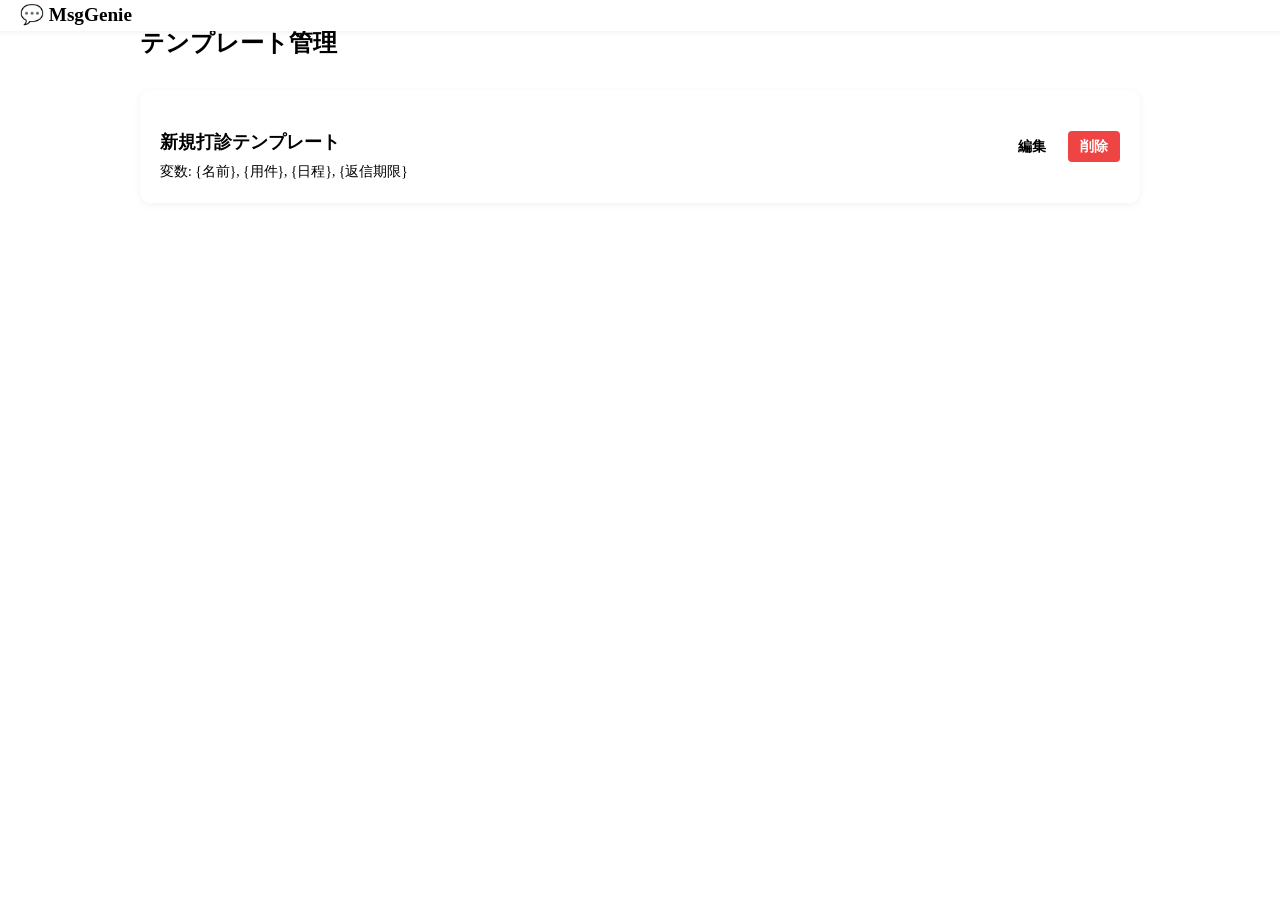
==== template.html @ 5270aef0 "Add initial template management HTML structure" ====
<!DOCTYPE html>
<html lang="ja">
<head>
    <meta charset="UTF-8">
    <meta name="viewport" content="width=device-width, initial-scale=1.0">
    <title>テンプレート管理 | MsgGenie</title>
    <link rel="icon" href="favicon.ico">
    <link rel="apple-touch-icon" href="apple-touch-icon.png">
    <link rel="icon" type="image/svg+xml" href="icon.svg">
    <link rel="stylesheet" href="common.css">
    <style>
        .template-list {
            display: grid;
            gap: 15px;
            margin-bottom: 30px;
        }
        .template-item {
            display: flex;
            justify-content: space-between;
            align-items: center;
        }
        .template-info h3 {
            margin-bottom: 5px;
            font-size: 1.1rem;
        }
        .template-vars {
            font-size: 0.85rem;
            color: var(--primary-color);
        }
        .template-actions {
            display: flex;
            gap: 10px;
        }
        #templateForm {
            display: none; /* 初期状態は非表示 */
        }
        .variable-hint {
            font-size: 0.85rem;
            color: var(--text-light);
            background: var(--secondary-color);
            padding: 10px;
            border-radius: 6px;
            margin-bottom: 15px;
        }
    </style>
</head>
<body>
    <header>
        <div class="header-title">💬 MsgGenie</div>
    </header>

    <main>
        <h1>テンプレート管理</h1>
        
        <div id="templateListArea">
            <div class="template-list" id="templateList">
                <!-- テンプレート一覧がここに表示される -->
            </div>
            <button class="btn btn-primary" onclick="showForm()">＋ 新規テンプレート作成</button>
        </div>

        <div id="templateForm" class="card">
            <h2 id="formTitle">新規作成</h2>
            <div class="variable-hint">
                💡 <strong>ヒント:</strong><br>
                文章の中で、人によって変えたい部分を <code>{名前}</code> や <code>{日程}</code> のように波括弧 <code>{}</code> で囲んでください。<br>
                送信時に自動で入力欄が作成されます。
            </div>
            
            <input type="hidden" id="templateId">
            
            <label>テンプレート名</label>
            <input type="text" id="templateName" placeholder="例：新規シフト打診" required>
            
            <label>メッセージ本文</label>
            <textarea id="templateContent" rows="10" placeholder="{名前}さん、お疲れ様です。..." required></textarea>
            
            <div style="display: flex; gap: 10px; margin-top: 10px;">
                <button class="btn btn-primary" onclick="saveTemplate()">保存する</button>
                <button class="btn btn-secondary" onclick="hideForm()">キャンセル</button>
            </div>
        </div>
    </main>

    <footer>
        <p>© 2026 QcDa Project. All Rights Reserved.</p>
    </footer>

    <script src="common.js"></script>
    <script>
        document.addEventListener('DOMContentLoaded', loadTemplates);

        function loadTemplates() {
            const templates = DB.getTemplates();
            const listEl = document.getElementById('templateList');
            listEl.innerHTML = '';

            if (templates.length === 0) {
                listEl.innerHTML = '<p style="color:#666;">テンプレートがありません。</p>';
                return;
            }

            templates.forEach(t => {
                const varsStr = t.variables.length > 0 
                    ? `変数: {${t.variables.join('}, {')}}` 
                    : '変数なし';

                const card = document.createElement('div');
                card.className = 'card template-item';
                card.innerHTML = `
                    <div class="template-info">
                        <h3>${escapeHtml(t.name)}</h3>
                        <div class="template-vars">${escapeHtml(varsStr)}</div>
                    </div>
                    <div class="template-actions">
                        <button class="btn btn-secondary btn-small" onclick="editTemplate('${t.id}')">編集</button>
                        <button class="btn btn-danger btn-small" onclick="deleteTemplate('${t.id}')">削除</button>
                    </div>
                `;
                listEl.appendChild(card);
            });
        }

        function showForm() {
            document.getElementById('templateListArea').style.display = 'none';
            document.getElementById('templateForm').style.display = 'block';
            document.getElementById('formTitle').textContent = '新規作成';
            clearForm();
        }

        function hideForm() {
            document.getElementById('templateListArea').style.display = 'block';
            document.getElementById('templateForm').style.display = 'none';
        }

        function clearForm() {
            document.getElementById('templateId').value = '';
            document.getElementById('templateName').value = '';
            document.getElementById('templateContent').value = '';
        }

        function editTemplate(id) {
            const t = DB.getTemplateById(id);
            if (!t) return;
            
            document.getElementById('templateId').value = t.id;
            document.getElementById('templateName').value = t.name;
            document.getElementById('templateContent').value = t.content;
            
            document.getElementById('formTitle').textContent = 'テンプレート編集';
            document.getElementById('templateListArea').style.display = 'none';
            document.getElementById('templateForm').style.display = 'block';
        }

        function saveTemplate() {
            const id = document.getElementById('templateId').value;
            const name = document.getElementById('templateName').value.trim();
            const content = document.getElementById('templateContent').value.trim();

            if (!name || !content) {
                alert('テンプレート名と本文を入力してください。');
                return;
            }

            const variables = extractVariables(content);

            DB.saveTemplate({
                id: id || null,
                name: name,
                content: content,
                variables: variables
            });

            hideForm();
            loadTemplates();
        }

        function deleteTemplate(id) {
            if (confirm('本当に削除しますか？')) {
                DB.deleteTemplate(id);
                loadTemplates();
            }
        }

        function escapeHtml(str) {
            if (!str) return '';
            return str.replace(/[&<>"']/g, function(match) {
                const escape = {
                    '&': '&amp;', '<': '&lt;', '>': '&gt;', '"': '&quot;', "'": '&#39;'
                };
                return escape[match];
            });
        }
    </script>
</body>
</html>
---- common.css ----
@charset "UTF-8";

/* ==========================================================================
Base Styles & Variables
========================================================================== /
:root {
--primary-color: #06C755; / LINE Green */
--primary-hover: #05B34C;
--secondary-color: #f3f4f6;
--text-main: #333333;
--text-light: #6b7280;
--bg-color: #fafafa;
--border-color: #e5e7eb;
--header-height: 60px;
--font-family: 'Helvetica Neue', Arial, 'Hiragino Kaku Gothic ProN', 'Hiragino Sans', Meiryo, sans-serif;
}

{
box-sizing: border-box;
margin: 0;
padding: 0;
}

body {
font-family: var(--font-family);
color: var(--text-main);
background-color: var(--bg-color);
line-height: 1.6;
display: flex;
flex-direction: column;
min-height: 100vh;
}

a {
text-decoration: none;
color: inherit;
}

ul {
list-style: none;
}

button {
cursor: pointer;
border: none;
background: none;
font-family: inherit;
}

/* ==========================================================================
Header & Hamburger Menu
========================================================================== */
header {
position: fixed;
top: 0;
left: 0;
width: 100%;
height: var(--header-height);
background-color: #ffffff;
border-bottom: 1px solid var(--border-color);
display: flex;
justify-content: space-between;
align-items: center;
padding: 0 20px;
z-index: 1000;
box-shadow: 0 2px 4px rgba(0,0,0,0.05);
}

.header-title {
font-size: 1.2rem;
font-weight: bold;
color: var(--primary-color);
display: flex;
align-items: center;
gap: 8px;
}

.hamburger-btn {
width: 30px;
height: 24px;
position: relative;
z-index: 1002;
}

.hamburger-btn span {
display: block;
position: absolute;
height: 3px;
width: 100%;
background-color: var(--text-main);
border-radius: 3px;
transition: all 0.3s ease-in-out;
}

.hamburger-btn span:nth-child(1) { top: 0; }
.hamburger-btn span:nth-child(2) { top: 10px; }
.hamburger-btn span:nth-child(3) { top: 20px; }

.hamburger-btn.active span:nth-child(1) {
top: 10px;
transform: rotate(45deg);
}
.hamburger-btn.active span:nth-child(2) {
opacity: 0;
}
.hamburger-btn.active span:nth-child(3) {
top: 10px;
transform: rotate(-45deg);
}

/* Hamburger Menu Overlay */
.menu-overlay {
position: fixed;
top: 0;
right: -100%;
width: 280px;
height: 100vh;
background-color: #ffffff;
box-shadow: -2px 0 5px rgba(0,0,0,0.1);
transition: right 0.3s ease-in-out;
z-index: 1001;
padding-top: var(--header-height);
display: flex;
flex-direction: column;
}

.menu-overlay.active {
right: 0;
}

.menu-list {
padding: 20px 0;
flex-grow: 1;
}

.menu-list li a {
display: block;
padding: 15px 25px;
font-size: 1rem;
border-bottom: 1px solid var(--secondary-color);
transition: background-color 0.2s;
}

.menu-list li a:hover {
background-color: var(--secondary-color);
}

.menu-list li.menu-separator {
border-bottom: 1px solid var(--border-color);
margin-bottom: 15px;
padding-bottom: 5px;
}

.menu-sub-item a {
font-size: 0.85rem;
color: var(--text-light);
padding: 10px 25px 10px 40px; /* 1段落下げる */
border-bottom: none !important;
}

.menu-version {
padding: 15px 25px;
font-size: 0.8rem;
color: #a0a0a0;
text-align: right;
}

.menu-backdrop {
position: fixed;
top: 0;
left: 0;
width: 100vw;
height: 100vh;
background-color: rgba(0,0,0,0.5);
z-index: 1000;
display: none;
}
.menu-backdrop.active {
display: block;
}

/* ==========================================================================
Main Content Layout
========================================================================== */
main {
flex-grow: 1;
padding: calc(var(--header-height) + 20px) 20px 40px;
max-width: 1000px;
margin: 0 auto;
width: 100%;
}

h1 {
font-size: 1.5rem;
margin-bottom: 20px;
color: var(--text-main);
border-bottom: 2px solid var(--primary-color);
padding-bottom: 8px;
display: inline-block;
}

h2 {
font-size: 1.2rem;
margin-bottom: 15px;
margin-top: 30px;
}

/* ==========================================================================
UI Components
========================================================================== */
.btn {
display: inline-flex;
align-items: center;
justify-content: center;
padding: 10px 20px;
border-radius: 8px;
font-weight: bold;
transition: opacity 0.2s, background-color 0.2s;
text-align: center;
}

.btn:hover {
opacity: 0.8;
}

.btn-primary {
background-color: var(--primary-color);
color: white;
}

.btn-secondary {
background-color: var(--secondary-color);
color: var(--text-main);
border: 1px solid var(--border-color);
}

.btn-danger {
background-color: #ef4444;
color: white;
}

.btn-small {
padding: 6px 12px;
font-size: 0.9rem;
border-radius: 4px;
}

input[type="text"],
textarea,
select {
width: 100%;
padding: 10px;
border: 1px solid var(--border-color);
border-radius: 6px;
font-size: 1rem;
font-family: inherit;
margin-bottom: 15px;
}

input:focus, textarea:focus, select:focus {
outline: none;
border-color: var(--primary-color);
box-shadow: 0 0 0 2px rgba(6, 199, 85, 0.2);
}

.card {
background: white;
border-radius: 10px;
padding: 20px;
box-shadow: 0 2px 8px rgba(0,0,0,0.05);
margin-bottom: 20px;
border: 1px solid var(--border-color);
}

/* Table Styles (for spreadsheet-like input) */
.table-container {
overflow-x: auto;
background: white;
border: 1px solid var(--border-color);
border-radius: 8px;
margin-bottom: 20px;
}

table {
width: 100%;
border-collapse: collapse;
min-width: 600px;
}

th, td {
padding: 10px;
border-bottom: 1px solid var(--border-color);
border-right: 1px solid var(--border-color);
text-align: left;
}
th:last-child, td:last-child {
border-right: none;
}

th {
background-color: var(--secondary-color);
font-weight: bold;
position: sticky;
top: 0;
}

td input[type="text"] {
margin-bottom: 0;
border: none;
background: transparent;
padding: 5px;
border-radius: 0;
border-bottom: 1px dashed transparent;
}
td input[type="text"]:focus {
box-shadow: none;
border-bottom: 1px dashed var(--primary-color);
background: #f9f9f9;
}

/* ==========================================================================
Footer
========================================================================== */
footer {
margin-top: auto;
text-align: center;
padding: 20px;
background-color: var(--text-main);
color: white;
font-size: 0.8rem;
}

.footer-links {
margin-bottom: 10px;
}
.footer-links a {
color: #a0a0a0;
margin: 0 10px;
}
.footer-links a:hover {
color: white;
}
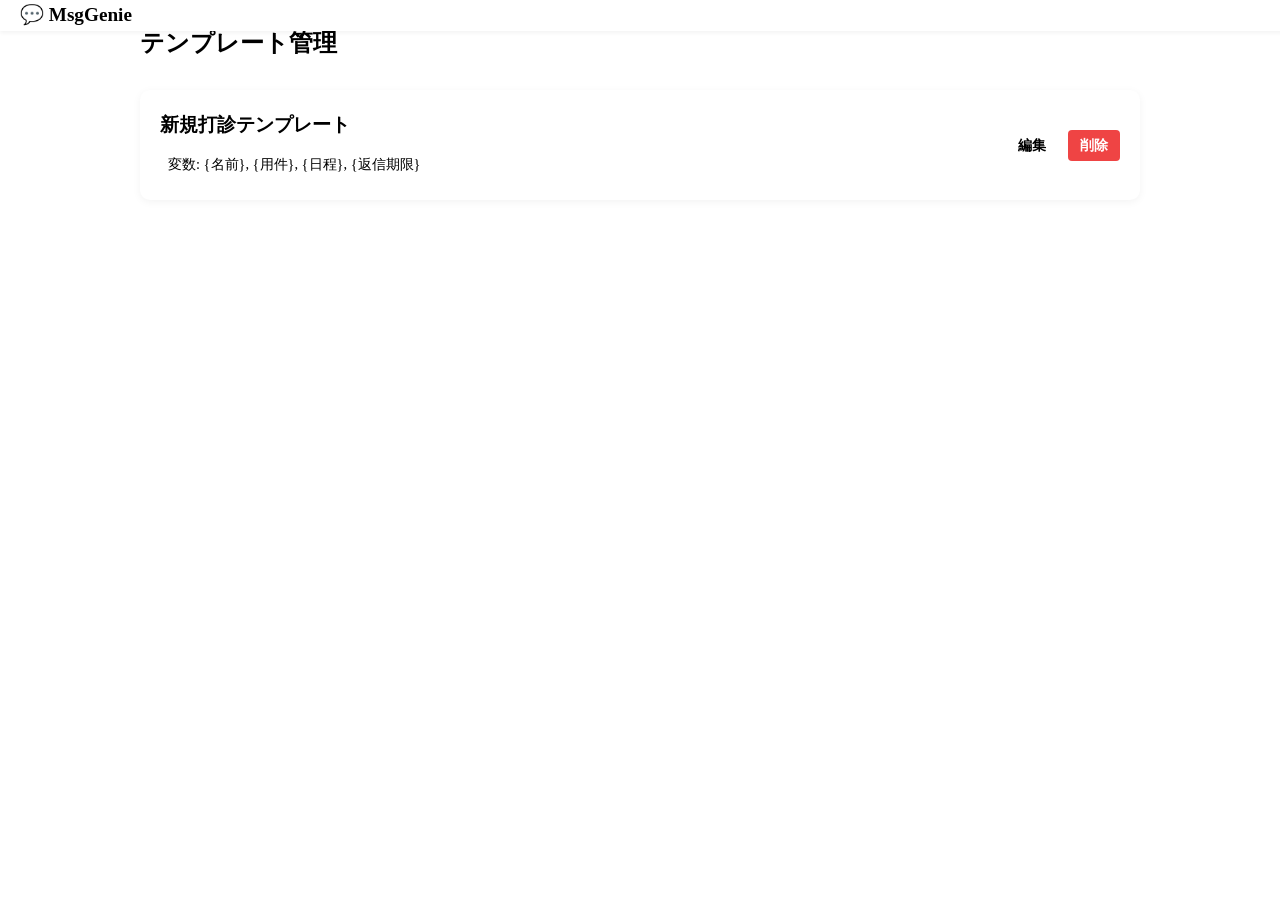
==== commit e6986456: "Update template.html" ====
--- a/template.html
+++ b/template.html
@@ -11,36 +11,74 @@
     <style>
         .template-list {
             display: grid;
-            gap: 15px;
+            gap: 20px;
             margin-bottom: 30px;
         }
         .template-item {
             display: flex;
-            justify-content: space-between;
-            align-items: center;
+            flex-direction: column;
+            gap: 15px;
+            margin-bottom: 0; /* gridのgapに任せる */
+        }
+        @media (min-width: 600px) {
+            .template-item {
+                flex-direction: row;
+                justify-content: space-between;
+                align-items: center;
+            }
+        }
+        .template-info {
+            flex-grow: 1;
         }
         .template-info h3 {
-            margin-bottom: 5px;
-            font-size: 1.1rem;
+            margin-top: 0;
+            margin-bottom: 8px;
+            font-size: 1.2rem;
+            color: var(--primary-color);
         }
         .template-vars {
-            font-size: 0.85rem;
-            color: var(--primary-color);
+            font-size: 0.9rem;
+            color: var(--text-light);
+            background: var(--bg-color);
+            padding: 4px 8px;
+            border-radius: 4px;
+            display: inline-block;
         }
         .template-actions {
             display: flex;
             gap: 10px;
         }
+        .empty-state {
+            text-align: center;
+            padding: 40px 20px;
+            background: white;
+            border-radius: 12px;
+            border: 2px dashed var(--border-color);
+            color: var(--text-light);
+            margin-bottom: 30px;
+        }
         #templateForm {
-            display: none; /* 初期状態は非表示 */
+            display: none;
         }
         .variable-hint {
-            font-size: 0.85rem;
-            color: var(--text-light);
+            font-size: 0.9rem;
+            color: var(--text-main);
             background: var(--secondary-color);
-            padding: 10px;
-            border-radius: 6px;
-            margin-bottom: 15px;
+            padding: 16px;
+            border-radius: 8px;
+            margin-bottom: 20px;
+            border-left: 4px solid var(--primary-color);
+        }
+        .variable-hint code {
+            background: rgba(255,255,255,0.7);
+            padding: 2px 6px;
+            border-radius: 4px;
+            color: #b91c1c;
+            font-weight: bold;
+        }
+        .floating-add-btn-container {
+            text-align: center;
+            margin-top: 20px;
         }
     </style>
 </head>
@@ -53,10 +91,15 @@
         <h1>テンプレート管理</h1>
         
         <div id="templateListArea">
-            <div class="template-list" id="templateList">
+            <div id="templateList" class="template-list">
                 <!-- テンプレート一覧がここに表示される -->
             </div>
-            <button class="btn btn-primary" onclick="showForm()">＋ 新規テンプレート作成</button>
+            
+            <div class="floating-add-btn-container">
+                <button class="btn btn-primary" style="padding: 16px 32px; font-size: 1.1rem; box-shadow: var(--shadow-lg);" onclick="showForm()">
+                    ＋ 新規テンプレートを作成
+                </button>
+            </div>
         </div>
 
         <div id="templateForm" class="card">
@@ -72,12 +115,12 @@
             <label>テンプレート名</label>
             <input type="text" id="templateName" placeholder="例：新規シフト打診" required>
             
-            <label>メッセージ本文</label>
+            <label style="font-weight: bold; display: block; margin-bottom: 8px;">メッセージ本文</label>
             <textarea id="templateContent" rows="10" placeholder="{名前}さん、お疲れ様です。..." required></textarea>
             
-            <div style="display: flex; gap: 10px; margin-top: 10px;">
-                <button class="btn btn-primary" onclick="saveTemplate()">保存する</button>
-                <button class="btn btn-secondary" onclick="hideForm()">キャンセル</button>
+            <div style="display: flex; gap: 15px; margin-top: 20px;">
+                <button class="btn btn-primary" style="flex: 1;" onclick="saveTemplate()">保存する</button>
+                <button class="btn btn-secondary" style="flex: 1;" onclick="hideForm()">キャンセル</button>
             </div>
         </div>
     </main>
@@ -96,7 +139,13 @@
             listEl.innerHTML = '';
 
             if (templates.length === 0) {
-                listEl.innerHTML = '<p style="color:#666;">テンプレートがありません。</p>';
+                listEl.innerHTML = `
+                    <div class="empty-state">
+                        <div style="font-size: 3rem; margin-bottom: 10px;">📝</div>
+                        <h3>テンプレートがありません</h3>
+                        <p>まずは「新規テンプレートを作成」ボタンから<br>よく使うメッセージを登録しましょう。</p>
+                    </div>
+                `;
                 return;
             }
 
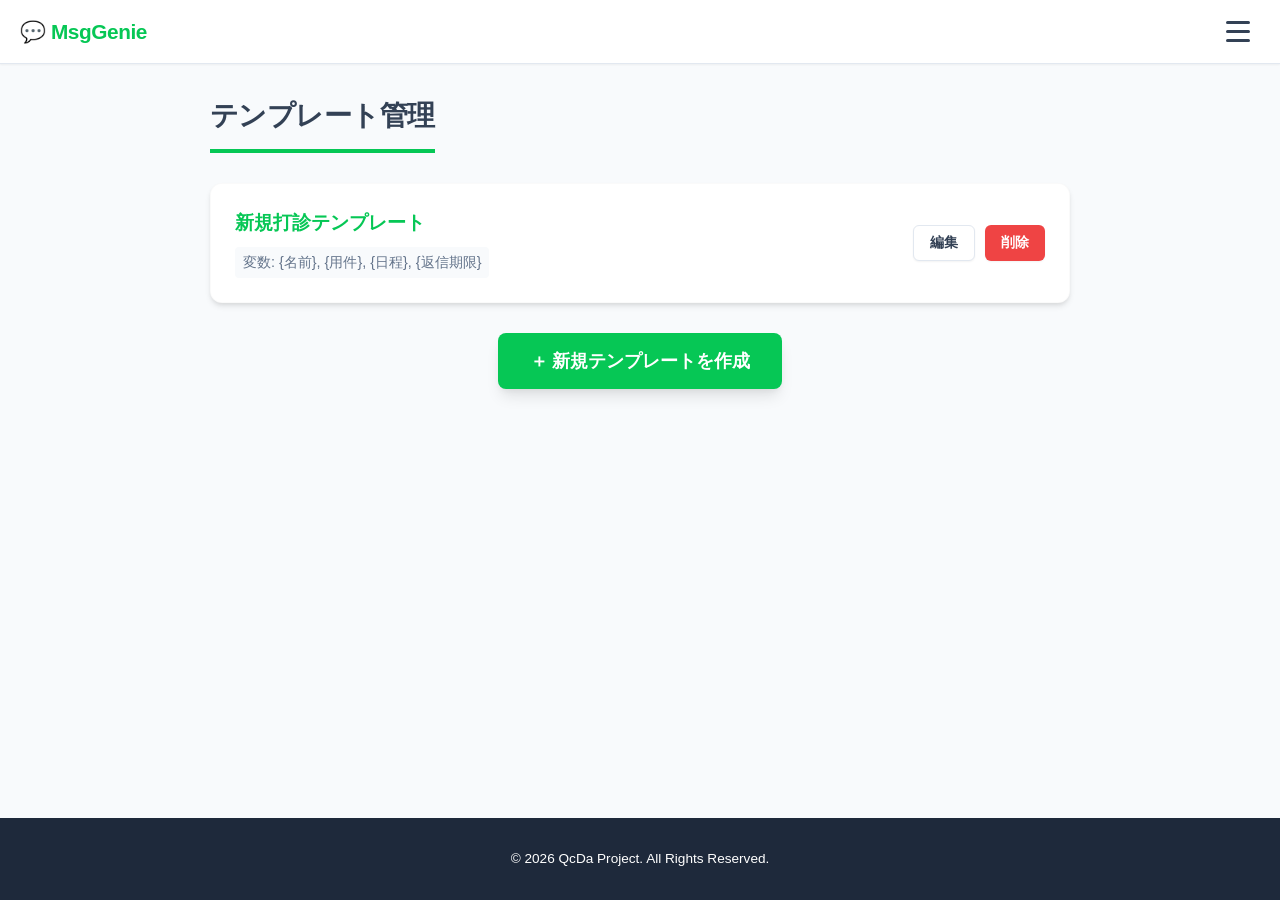
==== commit 431802db: "Enhance template editing with variable insertion Added a button to insert variable placeholders into" ====
--- a/template.html
+++ b/template.html
@@ -115,7 +115,12 @@
             <label>テンプレート名</label>
             <input type="text" id="templateName" placeholder="例：新規シフト打診" required>
             
-            <label style="font-weight: bold; display: block; margin-bottom: 8px;">メッセージ本文</label>
+            <div style="display: flex; justify-content: space-between; align-items: center; margin-bottom: 8px;">
+                <label style="font-weight: bold; margin-bottom: 0;">メッセージ本文</label>
+                <button type="button" class="btn btn-secondary btn-small" onclick="insertVariablePlaceholder()" style="color: var(--primary-color); border-color: var(--primary-color);">
+                    ＋ {変数}を挿入
+                </button>
+            </div>
             <textarea id="templateContent" rows="10" placeholder="{名前}さん、お疲れ様です。..." required></textarea>
             
             <div style="display: flex; gap: 15px; margin-top: 20px;">
@@ -188,6 +193,29 @@
             document.getElementById('templateContent').value = '';
         }
 
+        function insertVariablePlaceholder() {
+            const textarea = document.getElementById('templateContent');
+            const insertText = '{ここに変数を入力}';
+            
+            // 現在のカーソル位置を取得
+            const startPos = textarea.selectionStart;
+            const endPos = textarea.selectionEnd;
+            
+            // テキストを分割して挿入
+            const textBefore = textarea.value.substring(0, startPos);
+            const textAfter = textarea.value.substring(endPos, textarea.value.length);
+            textarea.value = textBefore + insertText + textAfter;
+            
+            // フォーカスをテキストエリアに戻す
+            textarea.focus();
+            
+            // 挿入したテキストの「ここに変数を入力」の部分を選択状態（ハイライト）にし、
+            // ユーザーがすぐに文字を上書きできるようにする
+            const selectionStartPos = startPos + 1; // '{' の次の文字
+            const selectionEndPos = startPos + insertText.length - 1; // '}' の前の文字
+            textarea.setSelectionRange(selectionStartPos, selectionEndPos);
+        }
+
         function editTemplate(id) {
             const t = DB.getTemplateById(id);
             if (!t) return;
--- a/common.css
+++ b/common.css
@@ -1,342 +1,420 @@
-@charset "UTF-8";
-
-/* ==========================================================================
-Base Styles & Variables
-========================================================================== /
+/* ==========================================================================
+   Base Styles & Variables
+   ========================================================================== */
 :root {
---primary-color: #06C755; / LINE Green */
---primary-hover: #05B34C;
---secondary-color: #f3f4f6;
---text-main: #333333;
---text-light: #6b7280;
---bg-color: #fafafa;
---border-color: #e5e7eb;
---header-height: 60px;
---font-family: 'Helvetica Neue', Arial, 'Hiragino Kaku Gothic ProN', 'Hiragino Sans', Meiryo, sans-serif;
-}
-
-{
-box-sizing: border-box;
-margin: 0;
-padding: 0;
+  --primary-color: #06C755; /* LINE Green */
+  --primary-hover: #05B34C;
+  --secondary-color: #f0fdf4; /* 薄いグリーン */
+  --text-main: #334155; /* 濃いグレー */
+  --text-light: #64748b; /* 中間グレー */
+  --bg-color: #f8fafc; /* 背景をほんのりグレーにしてカードを浮き立たせる */
+  --border-color: #e2e8f0;
+  --header-height: 64px;
+  --font-family: 'Helvetica Neue', Arial, 'Hiragino Kaku Gothic ProN', 'Hiragino Sans', Meiryo, sans-serif;
+
+  /* 立体感を出すためのシャドウ定義 */
+  --shadow-sm: 0 1px 2px 0 rgba(0, 0, 0, 0.05);
+  --shadow-md: 0 4px 6px -1px rgba(0, 0, 0, 0.1), 0 2px 4px -1px rgba(0, 0, 0, 0.06);
+  --shadow-lg: 0 10px 15px -3px rgba(0, 0, 0, 0.1), 0 4px 6px -2px rgba(0, 0, 0, 0.05);
+}
+
+* {
+  box-sizing: border-box;
+  margin: 0;
+  padding: 0;
 }
 
 body {
-font-family: var(--font-family);
-color: var(--text-main);
-background-color: var(--bg-color);
-line-height: 1.6;
-display: flex;
-flex-direction: column;
-min-height: 100vh;
+  font-family: var(--font-family);
+  background-color: var(--bg-color);
+  color: var(--text-main);
+  line-height: 1.6;
+  display: flex;
+  flex-direction: column;
+  min-height: 100vh;
+  -webkit-font-smoothing: antialiased;
 }
 
 a {
-text-decoration: none;
-color: inherit;
-}
-
-ul {
-list-style: none;
-}
-
-button {
-cursor: pointer;
-border: none;
-background: none;
-font-family: inherit;
-}
-
-/* ==========================================================================
-Header & Hamburger Menu
-========================================================================== */
+  color: var(--primary-color);
+  text-decoration: none;
+}
+
+/* ==========================================================================
+   Header & Hamburger Menu
+   ========================================================================== */
 header {
-position: fixed;
-top: 0;
-left: 0;
-width: 100%;
-height: var(--header-height);
-background-color: #ffffff;
-border-bottom: 1px solid var(--border-color);
-display: flex;
-justify-content: space-between;
-align-items: center;
-padding: 0 20px;
-z-index: 1000;
-box-shadow: 0 2px 4px rgba(0,0,0,0.05);
+  position: fixed;
+  top: 0;
+  left: 0;
+  width: 100%;
+  height: var(--header-height);
+  background-color: #ffffff;
+  border-bottom: 1px solid var(--border-color);
+  display: flex;
+  justify-content: space-between;
+  align-items: center;
+  padding: 0 20px;
+  z-index: 1000;
+  box-shadow: var(--shadow-sm);
+  box-sizing: border-box;
 }
 
 .header-title {
-font-size: 1.2rem;
-font-weight: bold;
-color: var(--primary-color);
-display: flex;
-align-items: center;
-gap: 8px;
-}
-
+  font-size: 1.3rem;
+  font-weight: 800;
+  color: var(--primary-color);
+  display: flex;
+  align-items: center;
+  gap: 8px;
+  letter-spacing: -0.02em;
+  cursor: pointer;
+}
+
+/* ハンバーガーボタン本体 */
 .hamburger-btn {
-width: 30px;
-height: 24px;
-position: relative;
-z-index: 1002;
+  width: 44px;
+  height: 44px;
+  position: relative;
+  z-index: 1002;
+  display: flex !important; /* 強制表示 */
+  flex-direction: column;
+  justify-content: center;
+  align-items: center;
+  gap: 6px;
+  background: transparent;
+  border: none;
+  cursor: pointer;
+  padding: 0;
+  margin: 0;
+  outline: none;
+  flex-shrink: 0; /* スマホで右端から押し出されるのを防ぐ */
 }
 
 .hamburger-btn span {
-display: block;
-position: absolute;
-height: 3px;
-width: 100%;
-background-color: var(--text-main);
-border-radius: 3px;
-transition: all 0.3s ease-in-out;
-}
-
-.hamburger-btn span:nth-child(1) { top: 0; }
-.hamburger-btn span:nth-child(2) { top: 10px; }
-.hamburger-btn span:nth-child(3) { top: 20px; }
+  display: block;
+  height: 3px;
+  width: 24px;
+  background-color: var(--text-main) !important;
+  border-radius: 3px;
+  transition: all 0.3s ease-in-out;
+}
 
 .hamburger-btn.active span:nth-child(1) {
-top: 10px;
-transform: rotate(45deg);
+  transform: translateY(9px) rotate(45deg);
 }
 .hamburger-btn.active span:nth-child(2) {
-opacity: 0;
+  opacity: 0;
 }
 .hamburger-btn.active span:nth-child(3) {
-top: 10px;
-transform: rotate(-45deg);
-}
-
-/* Hamburger Menu Overlay */
+  transform: translateY(-9px) rotate(-45deg);
+}
+
+/* ハンバーガーメニューのオーバーレイ（スライドしてくる部分） */
 .menu-overlay {
-position: fixed;
-top: 0;
-right: -100%;
-width: 280px;
-height: 100vh;
-background-color: #ffffff;
-box-shadow: -2px 0 5px rgba(0,0,0,0.1);
-transition: right 0.3s ease-in-out;
-z-index: 1001;
-padding-top: var(--header-height);
-display: flex;
-flex-direction: column;
+  position: fixed;
+  top: 0;
+  right: -300px;
+  width: 280px;
+  height: 100vh;
+  background-color: white;
+  box-shadow: -4px 0 15px rgba(0, 0, 0, 0.1);
+  transition: right 0.3s ease-in-out;
+  z-index: 1001;
+  display: flex;
+  flex-direction: column;
+  padding-top: var(--header-height);
 }
 
 .menu-overlay.active {
-right: 0;
-}
-
+  right: 0;
+}
+
+/* 背景を暗くするバックドロップ */
+.menu-backdrop {
+  position: fixed;
+  top: 0;
+  left: 0;
+  width: 100%;
+  height: 100vh;
+  background-color: rgba(0, 0, 0, 0.4);
+  opacity: 0;
+  visibility: hidden;
+  transition: all 0.3s ease-in-out;
+  z-index: 1000;
+  backdrop-filter: blur(2px);
+}
+
+.menu-backdrop.active {
+  opacity: 1;
+  visibility: visible;
+}
+
+/* メニュー内のリストスタイル */
 .menu-list {
-padding: 20px 0;
-flex-grow: 1;
+  list-style: none;
+  padding: 20px 0;
+  flex-grow: 1;
+  overflow-y: auto;
 }
 
 .menu-list li a {
-display: block;
-padding: 15px 25px;
-font-size: 1rem;
-border-bottom: 1px solid var(--secondary-color);
-transition: background-color 0.2s;
+  display: block;
+  padding: 16px 24px;
+  font-size: 1rem;
+  font-weight: 500;
+  border-bottom: 1px solid var(--border-color);
+  transition: background-color 0.2s, color 0.2s;
+  color: var(--text-main);
 }
 
 .menu-list li a:hover {
-background-color: var(--secondary-color);
-}
-
+  background-color: var(--secondary-color);
+  color: var(--primary-color);
+}
+
+/* 区切り線用の余白 */
 .menu-list li.menu-separator {
-border-bottom: 1px solid var(--border-color);
-margin-bottom: 15px;
-padding-bottom: 5px;
-}
-
-.menu-sub-item a {
-font-size: 0.85rem;
-color: var(--text-light);
-padding: 10px 25px 10px 40px; /* 1段落下げる */
-border-bottom: none !important;
+  margin-bottom: 16px;
+}
+
+/* サブメニュー（1段落下げ） */
+.menu-list li.menu-sub-item a {
+  font-size: 0.85rem;
+  color: var(--text-light);
+  padding: 12px 24px 12px 40px;
+  border-bottom: none !important;
+}
+
+.menu-list li.menu-sub-item a:hover {
+  color: var(--primary-color);
+  background-color: transparent;
+  text-decoration: underline;
 }
 
 .menu-version {
-padding: 15px 25px;
-font-size: 0.8rem;
-color: #a0a0a0;
-text-align: right;
-}
-
-.menu-backdrop {
-position: fixed;
-top: 0;
-left: 0;
-width: 100vw;
-height: 100vh;
-background-color: rgba(0,0,0,0.5);
-z-index: 1000;
-display: none;
-}
-.menu-backdrop.active {
-display: block;
-}
-
-/* ==========================================================================
-Main Content Layout
-========================================================================== */
+  padding: 20px;
+  text-align: center;
+  font-size: 0.8rem;
+  color: #94a3b8;
+  border-top: 1px solid var(--border-color);
+}
+
+/* ==========================================================================
+   Main Layout & Typography
+   ========================================================================== */
 main {
-flex-grow: 1;
-padding: calc(var(--header-height) + 20px) 20px 40px;
-max-width: 1000px;
-margin: 0 auto;
-width: 100%;
+  flex-grow: 1;
+  padding: calc(var(--header-height) + 30px) 20px 60px;
+  max-width: 900px;
+  margin: 0 auto;
+  width: 100%;
 }
 
 h1 {
-font-size: 1.5rem;
-margin-bottom: 20px;
-color: var(--text-main);
-border-bottom: 2px solid var(--primary-color);
-padding-bottom: 8px;
-display: inline-block;
+  font-size: 1.75rem;
+  font-weight: 800;
+  margin-bottom: 30px;
+  color: var(--text-main);
+  border-bottom: 4px solid var(--primary-color);
+  padding-bottom: 10px;
+  display: inline-block;
+  letter-spacing: -0.02em;
 }
 
 h2 {
-font-size: 1.2rem;
-margin-bottom: 15px;
-margin-top: 30px;
-}
-
-/* ==========================================================================
-UI Components
-========================================================================== */
+  font-size: 1.25rem;
+  font-weight: 700;
+  margin-bottom: 16px;
+  color: var(--text-main);
+}
+
+/* ==========================================================================
+   UI Components (Buttons, Cards, Inputs)
+   ========================================================================== */
 .btn {
-display: inline-flex;
-align-items: center;
-justify-content: center;
-padding: 10px 20px;
-border-radius: 8px;
-font-weight: bold;
-transition: opacity 0.2s, background-color 0.2s;
-text-align: center;
+  display: inline-flex;
+  align-items: center;
+  justify-content: center;
+  padding: 12px 24px;
+  border-radius: 8px;
+  font-weight: bold;
+  font-size: 1rem;
+  transition: all 0.2s ease;
+  text-align: center;
+  box-shadow: var(--shadow-sm);
+  cursor: pointer;
+  border: none;
+  font-family: inherit;
 }
 
 .btn:hover {
-opacity: 0.8;
+  transform: translateY(-2px);
+  box-shadow: var(--shadow-md);
+}
+
+.btn:active {
+  transform: translateY(0);
+  box-shadow: var(--shadow-sm);
 }
 
 .btn-primary {
-background-color: var(--primary-color);
-color: white;
+  background-color: var(--primary-color);
+  color: white;
+}
+
+.btn-primary:hover {
+  background-color: var(--primary-hover);
 }
 
 .btn-secondary {
-background-color: var(--secondary-color);
-color: var(--text-main);
-border: 1px solid var(--border-color);
+  background-color: white;
+  color: var(--text-main);
+  border: 1px solid var(--border-color);
+}
+
+.btn-secondary:hover {
+  background-color: var(--bg-color);
+  border-color: #cbd5e1;
 }
 
 .btn-danger {
-background-color: #ef4444;
-color: white;
+  background-color: #ef4444;
+  color: white;
+}
+
+.btn-danger:hover {
+  background-color: #dc2626;
 }
 
 .btn-small {
-padding: 6px 12px;
-font-size: 0.9rem;
-border-radius: 4px;
+  padding: 8px 16px;
+  font-size: 0.875rem;
+  border-radius: 6px;
+}
+
+/* カード型レイアウト（白抜きで立体的に見せる） */
+.card {
+  background: white;
+  border-radius: 12px;
+  padding: 24px;
+  box-shadow: var(--shadow-md);
+  margin-bottom: 24px;
+  border: 1px solid rgba(0,0,0,0.02);
 }
 
 input[type="text"],
 textarea,
 select {
-width: 100%;
-padding: 10px;
-border: 1px solid var(--border-color);
-border-radius: 6px;
-font-size: 1rem;
-font-family: inherit;
-margin-bottom: 15px;
+  width: 100%;
+  padding: 14px 16px;
+  border: 1px solid #cbd5e1;
+  border-radius: 8px;
+  font-size: 1rem;
+  font-family: inherit;
+  margin-bottom: 20px;
+  background-color: #fff;
+  transition: all 0.2s ease;
+  box-shadow: inset 0 2px 4px rgba(0,0,0,0.02);
+  color: var(--text-main);
 }
 
 input:focus, textarea:focus, select:focus {
-outline: none;
-border-color: var(--primary-color);
-box-shadow: 0 0 0 2px rgba(6, 199, 85, 0.2);
-}
-
-.card {
-background: white;
-border-radius: 10px;
-padding: 20px;
-box-shadow: 0 2px 8px rgba(0,0,0,0.05);
-margin-bottom: 20px;
-border: 1px solid var(--border-color);
-}
-
-/* Table Styles (for spreadsheet-like input) */
+  outline: none;
+  border-color: var(--primary-color);
+  box-shadow: 0 0 0 3px rgba(6, 199, 85, 0.15);
+}
+
+/* ==========================================================================
+   Table Styles (for spreadsheet-like input)
+   ========================================================================== */
 .table-container {
-overflow-x: auto;
-background: white;
-border: 1px solid var(--border-color);
-border-radius: 8px;
-margin-bottom: 20px;
+  overflow-x: auto;
+  background: white;
+  border: 1px solid var(--border-color);
+  border-radius: 12px;
+  margin-bottom: 24px;
+  box-shadow: var(--shadow-md);
 }
 
 table {
-width: 100%;
-border-collapse: collapse;
-min-width: 600px;
+  width: 100%;
+  border-collapse: collapse;
+  min-width: 600px; /* スマホで横スクロールさせるための最小幅 */
 }
 
 th, td {
-padding: 10px;
-border-bottom: 1px solid var(--border-color);
-border-right: 1px solid var(--border-color);
-text-align: left;
-}
+  padding: 14px 16px;
+  border-bottom: 1px solid var(--border-color);
+  border-right: 1px solid var(--border-color);
+  text-align: left;
+  vertical-align: middle;
+}
+
 th:last-child, td:last-child {
-border-right: none;
+  border-right: none;
 }
 
 th {
-background-color: var(--secondary-color);
-font-weight: bold;
-position: sticky;
-top: 0;
-}
-
+  background-color: #f1f5f9;
+  font-weight: 700;
+  color: var(--text-main);
+  position: sticky;
+  top: 0;
+  white-space: nowrap;
+}
+
+/* テーブル内のインプットは枠線を消してスッキリ見せる */
 td input[type="text"] {
-margin-bottom: 0;
-border: none;
-background: transparent;
-padding: 5px;
-border-radius: 0;
-border-bottom: 1px dashed transparent;
-}
+  margin-bottom: 0;
+  border: 1px solid transparent;
+  background: transparent;
+  padding: 10px;
+  border-radius: 6px;
+  width: 100%;
+  min-width: 140px;
+  box-shadow: none;
+  transition: background-color 0.2s, border-color 0.2s;
+}
+
 td input[type="text"]:focus {
-box-shadow: none;
-border-bottom: 1px dashed var(--primary-color);
-background: #f9f9f9;
-}
-
-/* ==========================================================================
-Footer
-========================================================================== */
+  background: white;
+  border: 1px solid var(--primary-color);
+  box-shadow: 0 0 0 2px rgba(6, 199, 85, 0.1);
+}
+
+td input[type="text"]:hover:not(:focus) {
+  background-color: #f8fafc;
+  border-color: #e2e8f0;
+}
+
+/* ==========================================================================
+   Footer
+   ========================================================================== */
 footer {
-margin-top: auto;
-text-align: center;
-padding: 20px;
-background-color: var(--text-main);
-color: white;
-font-size: 0.8rem;
+  margin-top: auto;
+  text-align: center;
+  padding: 30px 20px;
+  background-color: #1e293b;
+  color: white;
+  font-size: 0.85rem;
 }
 
 .footer-links {
-margin-bottom: 10px;
-}
+  margin-bottom: 16px;
+  display: flex;
+  justify-content: center;
+  gap: 24px;
+  flex-wrap: wrap;
+}
+
 .footer-links a {
-color: #a0a0a0;
-margin: 0 10px;
-}
+  color: #cbd5e1;
+  text-decoration: none;
+  transition: color 0.2s;
+}
+
 .footer-links a:hover {
-color: white;
-}
+  color: white;
+  text-decoration: underline;
+}
